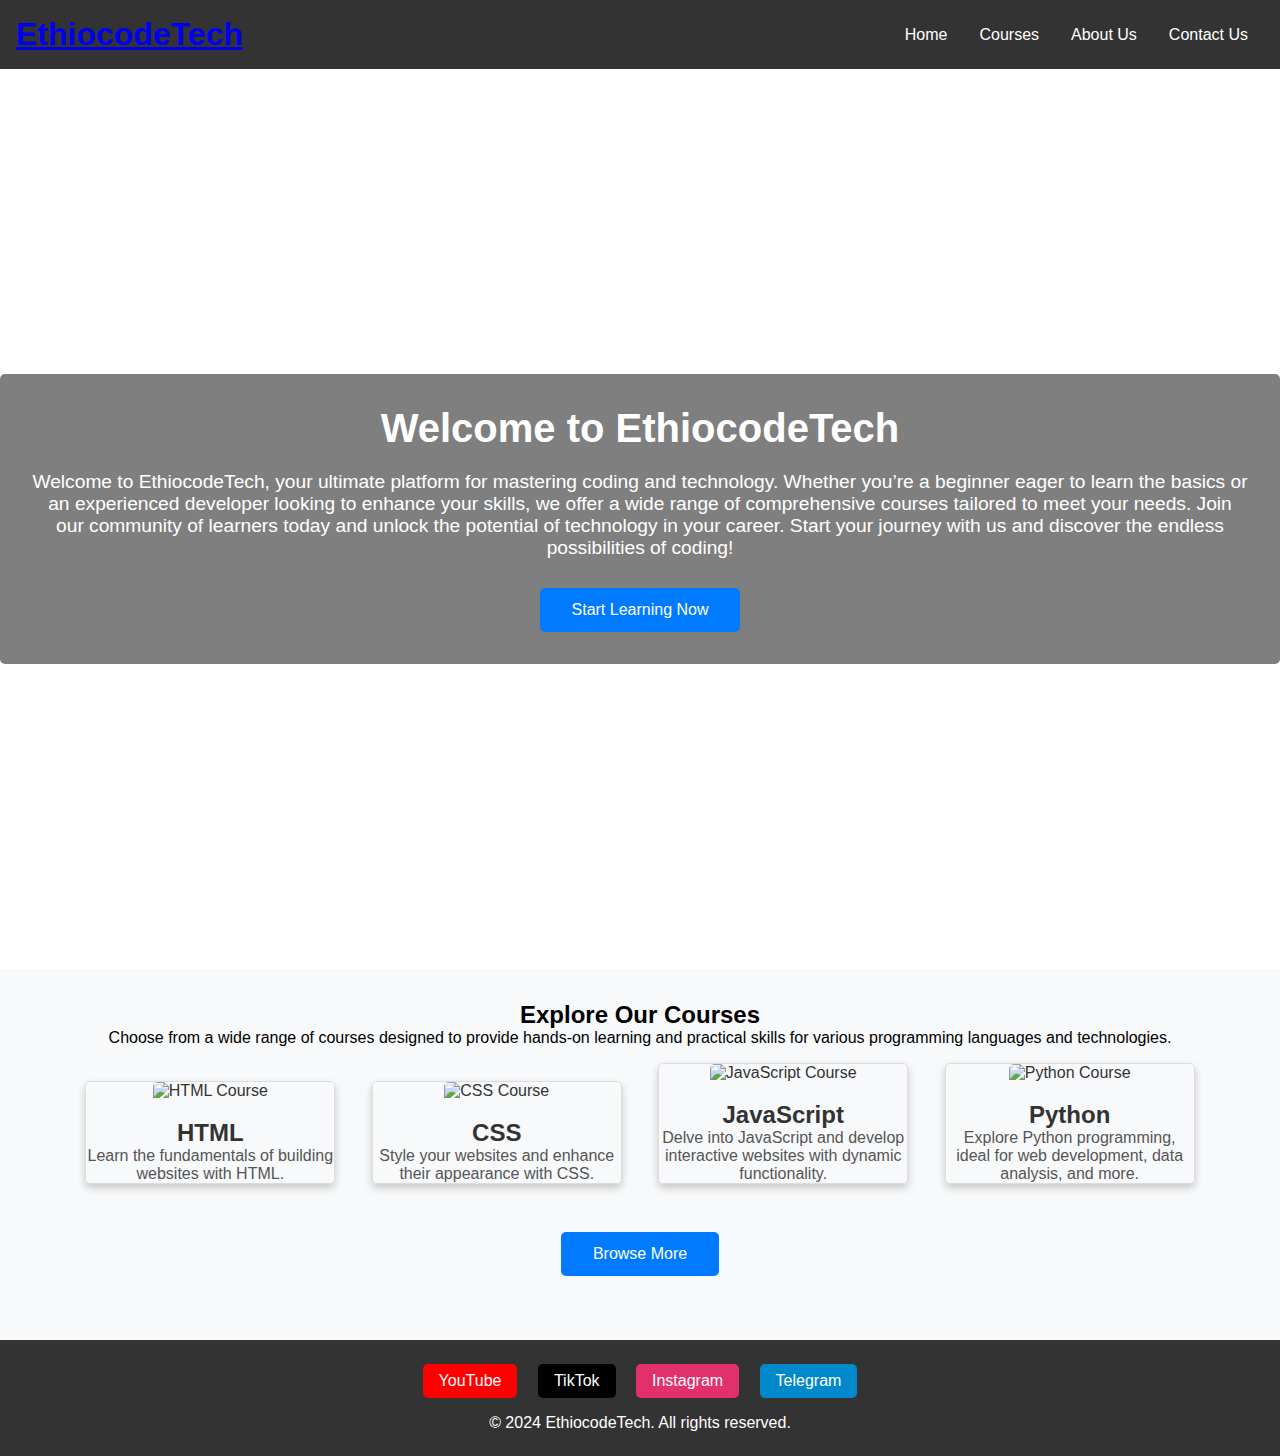
==== index.html @ 62a20788 "Add files via upload" ====
<!DOCTYPE html>
<html lang="en">
<head>
    <meta charset="UTF-8">
    <meta name="viewport" content="width=device-width, initial-scale=1.0">
    <title>Home | EthiocodeTech</title>
    <link rel="stylesheet" href="style.css">
</head>
<body>

    <!-- Navigation -->
    <header>
        <nav class="navbar">
            <h1 class="logo"><a href="index.html">EthiocodeTech</a></h1>
            <ul class="nav-menu">
                <li><a href="index.html">Home</a></li>
                <li class="dropdown">
                    <a href="courses.html">Courses</a>
                    <ul class="dropdown-content">
                        <li><a href="course-pages/html.html">HTML</a></li>
                        <li><a href="course-pages/css.html">CSS</a></li>
                        <li><a href="course-pages/javascript.html">JavaScript</a></li>
                        <li><a href="course-pages/python.html">Python</a></li>
                        <li><a href="course-pages/wordpress.html">WordPress</a></li>
                        <li><a href="course-pages/java.html">Java</a></li>
                        <li><a href="course-pages/cpp.html">C++</a></li>
                        <li><a href="course-pages/csharp.html">C#</a></li>
                        <li><a href="course-pages/php.html">PHP</a></li>
                        <li><a href="course-pages/mysql.html">MySQL</a></li>
                    </ul>
                </li>
                <li><a href="about.html">About Us</a></li>
                <li><a href="contact.html">Contact Us</a></li>
            </ul>
        </nav>
    </header>

    <!-- Main Content with Full-Width Background Image in Hero Section -->
    <main>
        <section id="home" class="hero-section">
            <div class="overlay">
                <h2>Welcome to EthiocodeTech</h2>
                <p>Welcome to EthiocodeTech, your ultimate platform for mastering coding and technology. Whether you’re a beginner eager to learn the basics or an experienced developer looking to enhance your skills, we offer a wide range of comprehensive courses tailored to meet your needs. Join our community of learners today and unlock the potential of technology in your career. Start your journey with us and discover the endless possibilities of coding!</p>
                <a href="#courses" class="cta-button">Start Learning Now</a>
            </div>
        </section>

        <section id="courses">
            <h2>Explore Our Courses</h2>
            <p>Choose from a wide range of courses designed to provide hands-on learning and practical skills for various programming languages and technologies.</p>
            
            <!-- Course Previews with Links to Individual Pages -->
            <div class="course-preview">
                <a href="course-pages/html.html">
                    <img src="C:\Users\Administrator\Desktop\webdev\html.png" alt="HTML Course">
                    <h3>HTML</h3>
                    <p>Learn the fundamentals of building websites with HTML.</p>
                </a>
            </div>
            <div class="course-preview">
                <a href="course-pages/css.html">
                    <img src="C:\Users\Administrator\Desktop\webdev\css.png" alt="CSS Course">
                    <h3>CSS</h3>
                    <p>Style your websites and enhance their appearance with CSS.</p>
                </a>
            </div>
            <div class="course-preview">
                <a href="course-pages/javascript.html">
                    <img src="C:\Users\Administrator\Desktop\webdev\html5-logo-devextreme-multi-purpose-controls-html-javascript-3.png" alt="JavaScript Course">
                    <h3>JavaScript</h3>
                    <p>Delve into JavaScript and develop interactive websites with dynamic functionality.</p>
                </a>
            </div>
            <div class="course-preview">
                <a href="course-pages/python.html">
                    <img src="C:\Users\Administrator\Desktop\webdev\R.png" alt="Python Course">
                    <h3>Python</h3>
                    <p>Explore Python programming, ideal for web development, data analysis, and more.</p>
                </a>
            </div>
            <div class="overlay2">
                <a href="courses.html" class="cta-button">Browse More</a>
            </div>
        </section>
    </main>

    <!-- Footer with Social Media Links -->
    <footer>
        <div class="social-media">
            <a href="https://www.youtube.com/@ethiocodetech/videos" target="_blank" class="social-icon youtube">YouTube</a>
            <a href="https://www.tiktok.com/@ela_biruk" target="_blank" class="social-icon tiktok">TikTok</a>
            <a href="https://instagram.com" target="_blank" class="social-icon instagram">Instagram</a>
            <a href="https://telegram.org" target="_blank" class="social-icon telegram">Telegram</a>
        </div>
        <p>&copy; 2024 EthiocodeTech. All rights reserved.</p>
    </footer>

</body>
</html>
---- style.css ----
/* Basic Reset */
* {
    margin: 0;
    padding: 0;
    box-sizing: border-box;
}

body {
    font-family: Arial, sans-serif;
}

/* Navbar */
.navbar {
    display: flex;
    justify-content: space-between;
    align-items: center;
    padding: 1em;
    background-color: #333;
    position: relative; /* Added to ensure dropdowns are positioned relative to the navbar */
}

.nav-menu {
    list-style: none;
    display: flex;
    position: relative; /* Added to contain the dropdown positioning */
}

.nav-menu a {
    color: white;
    text-decoration: none;
    padding: 0.5em 1em;
}

/* Dropdown Menu Styles */
.dropdown {
    position: relative; /* Ensure dropdown is positioned relative to its parent */
}

.dropdown-content {
    display: none;
    position: absolute;
    background-color: #444;
    list-style: none;
    z-index: 10; /* Added to ensure it appears above other elements */
    padding: 0; /* Added for spacing */
    margin-top: 0.5em; /* Space between dropdown and navbar */
}

.dropdown:hover .dropdown-content {
    display: block;
}

/* Additional dropdown item styling */
.dropdown-content li {
    border-bottom: 1px solid #555; /* Optional: Divider between items */
}

.dropdown-content a {
    padding: 0.5em 1em; /* Add padding for better click area */
    display: block; /* Make links fill their container */
}

.dropdown-content a:hover {
    background-color: #666; /* Highlight on hover */
}


/* Hero Section with Full-Width Background Image and Overlay */
.hero-section {
    position: relative;
    text-align: center;
    background-image: url('C:\\Users\\Administrator\\Desktop\\webdev\\image.jpg'); /* Updated image path */
    background-size: cover;
    background-position: center;
    color: white;
    height: 100vh;
    display: flex;
    align-items: center;
    justify-content: center;
}

.overlay {
    background-color: rgba(0, 0, 0, 0.5);
    padding: 2em;
    border-radius: 5px;
}

.overlay h2 {
    font-size: 2.5em;
    margin-bottom: 0.5em;
}

.overlay p {
    font-size: 1.2em;
    margin-bottom: 1.5em;
}

.cta-button {
    display: inline-block;
    padding: 0.8em 2em;
    background-color: #007bff;
    color: white;
    text-decoration: none;
    border-radius: 5px;
}

.cta-button:hover {
    background-color: #0056b3;
}

/* Courses Section */
#courses {
    padding: 2em;
    text-align: center;
    background-color: #f8f9fa;
}

.course-preview {
    display: inline-block;
    width: 250px;
    margin: 1em;
    text-align: center;
    border: 1px solid #ddd;
    border-radius: 5px;
    box-shadow: 0 4px 8px rgba(0, 0, 0, 0.2);
    transition: transform 0.3s, box-shadow 0.3s;
}

.course-preview a {
    color: #333;
    text-decoration: none;
}

.course-preview:hover {
    transform: scale(1.05);
    box-shadow: 0 8px 16px rgba(0, 0, 0, 0.3);
}

.course-preview img {
    width: 100%;
    height: 150px;
    border-top-left-radius: 5px;
    border-top-right-radius: 5px;
}

.course-preview h3 {
    margin-top: 0.8em;
    font-size: 1.5em;
}

.course-preview p {
    font-size: 1em;
    color: #555;
}

.overlay2 {
    padding: 2em;
    border-radius: 5px;
}

/* Footer */
footer {
    padding: 1.5em;
    text-align: center;
    background-color: #333;
    color: white;
}

.social-media {
    margin-bottom: 1em;
}

.social-icon {
    display: inline-block;
    margin: 0 0.5em;
    padding: 0.5em 1em;
    color: white;
    text-decoration: none;
    border-radius: 5px;
    transition: background-color 0.3s;
}

.social-icon:hover {
    opacity: 0.8;
}

/* Social Media Button Colors */
.youtube {
    background-color: #FF0000;
}

.tiktok {
    background-color: #000000;
}

.instagram {
    background-color: #E1306C;
}

.telegram {
    background-color: #0088cc;
}
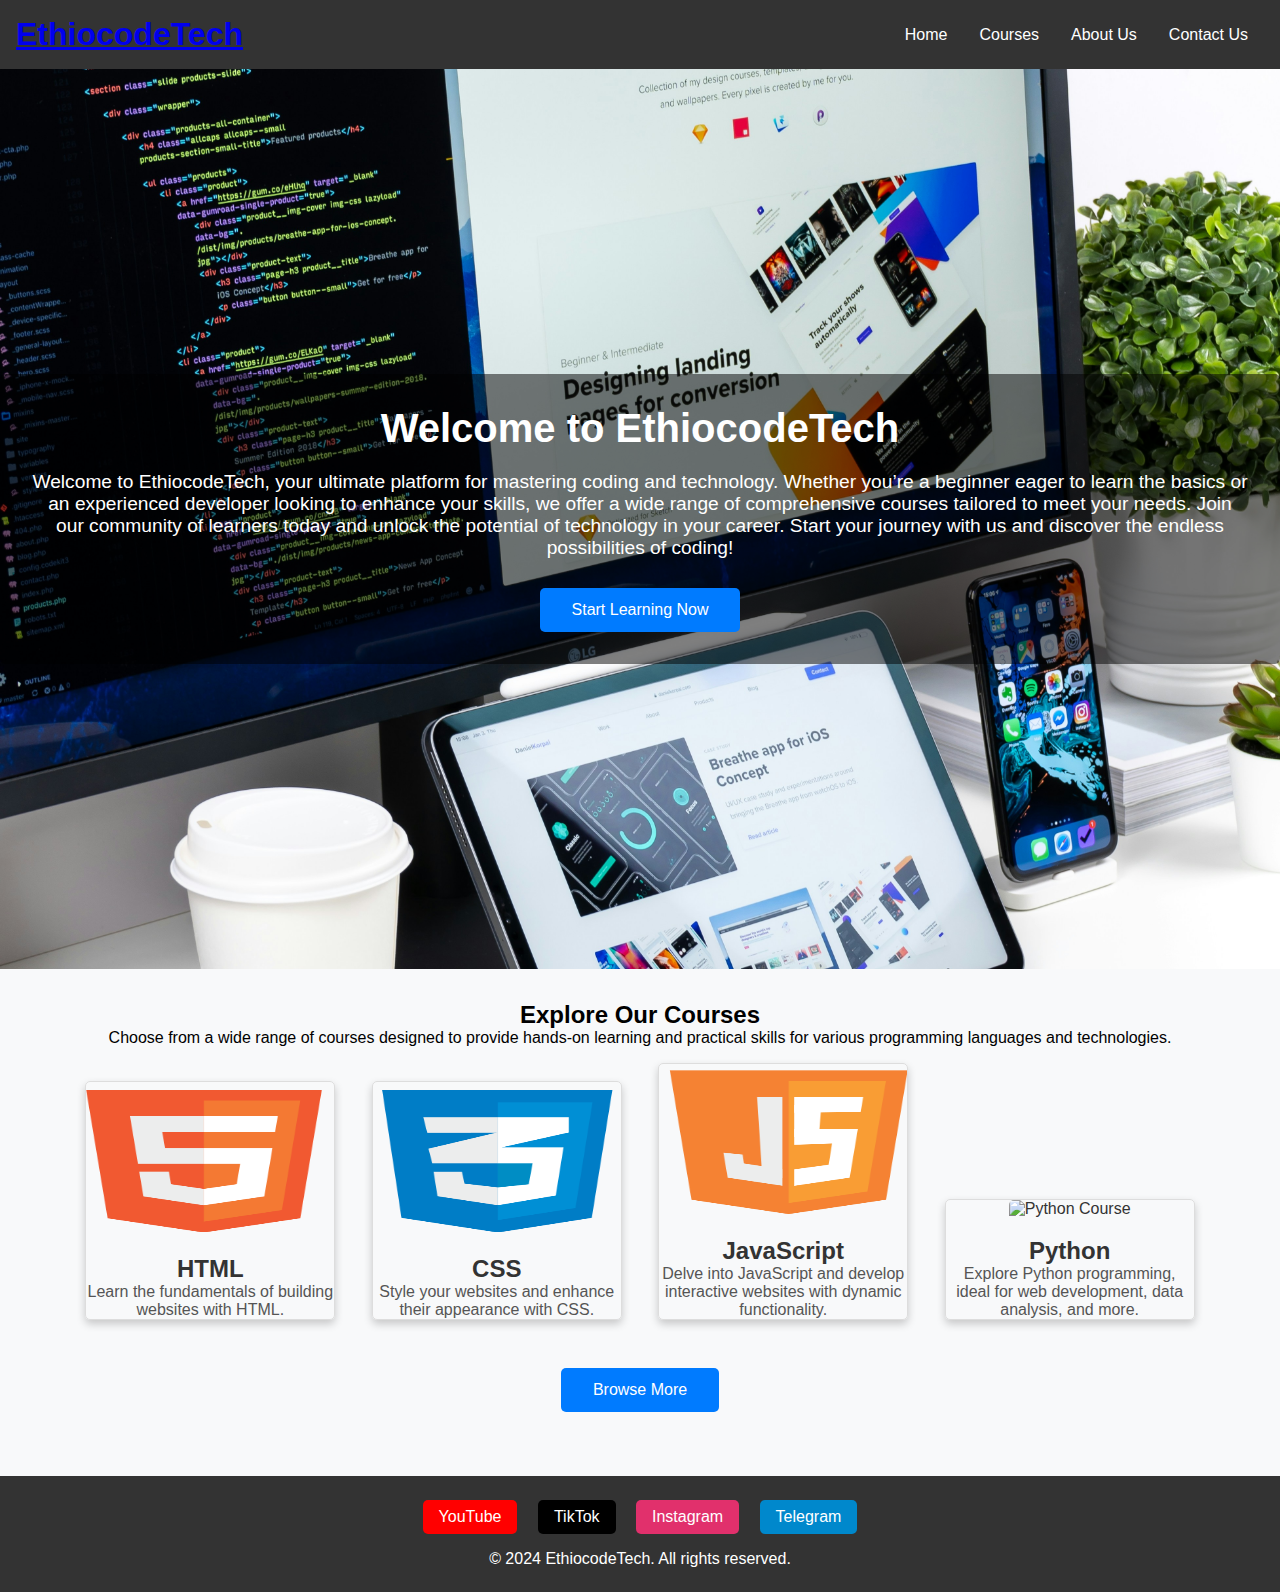
==== commit 76b33794: "index.html" ====
--- a/index.html
+++ b/index.html
@@ -52,28 +52,28 @@
             <!-- Course Previews with Links to Individual Pages -->
             <div class="course-preview">
                 <a href="course-pages/html.html">
-                    <img src="C:\Users\Administrator\Desktop\webdev\html.png" alt="HTML Course">
+                    <img src="html.png" alt="HTML Course">
                     <h3>HTML</h3>
                     <p>Learn the fundamentals of building websites with HTML.</p>
                 </a>
             </div>
             <div class="course-preview">
                 <a href="course-pages/css.html">
-                    <img src="C:\Users\Administrator\Desktop\webdev\css.png" alt="CSS Course">
+                    <img src="css.png" alt="CSS Course">
                     <h3>CSS</h3>
                     <p>Style your websites and enhance their appearance with CSS.</p>
                 </a>
             </div>
             <div class="course-preview">
                 <a href="course-pages/javascript.html">
-                    <img src="C:\Users\Administrator\Desktop\webdev\html5-logo-devextreme-multi-purpose-controls-html-javascript-3.png" alt="JavaScript Course">
+                    <img src="html5-logo-devextreme-multi-purpose-controls-html-javascript-3.png" alt="JavaScript Course">
                     <h3>JavaScript</h3>
                     <p>Delve into JavaScript and develop interactive websites with dynamic functionality.</p>
                 </a>
             </div>
             <div class="course-preview">
                 <a href="course-pages/python.html">
-                    <img src="C:\Users\Administrator\Desktop\webdev\R.png" alt="Python Course">
+                    <img src="course-pages/r.png" alt="Python Course">
                     <h3>Python</h3>
                     <p>Explore Python programming, ideal for web development, data analysis, and more.</p>
                 </a>
@@ -96,4 +96,4 @@
     </footer>
 
 </body>
-</html>
+</html> 
--- a/style.css
+++ b/style.css
@@ -69,7 +69,7 @@
 .hero-section {
     position: relative;
     text-align: center;
-    background-image: url('C:\\Users\\Administrator\\Desktop\\webdev\\image.jpg'); /* Updated image path */
+    background-image: url('image.jpg'); /* Updated image path */
     background-size: cover;
     background-position: center;
     color: white;
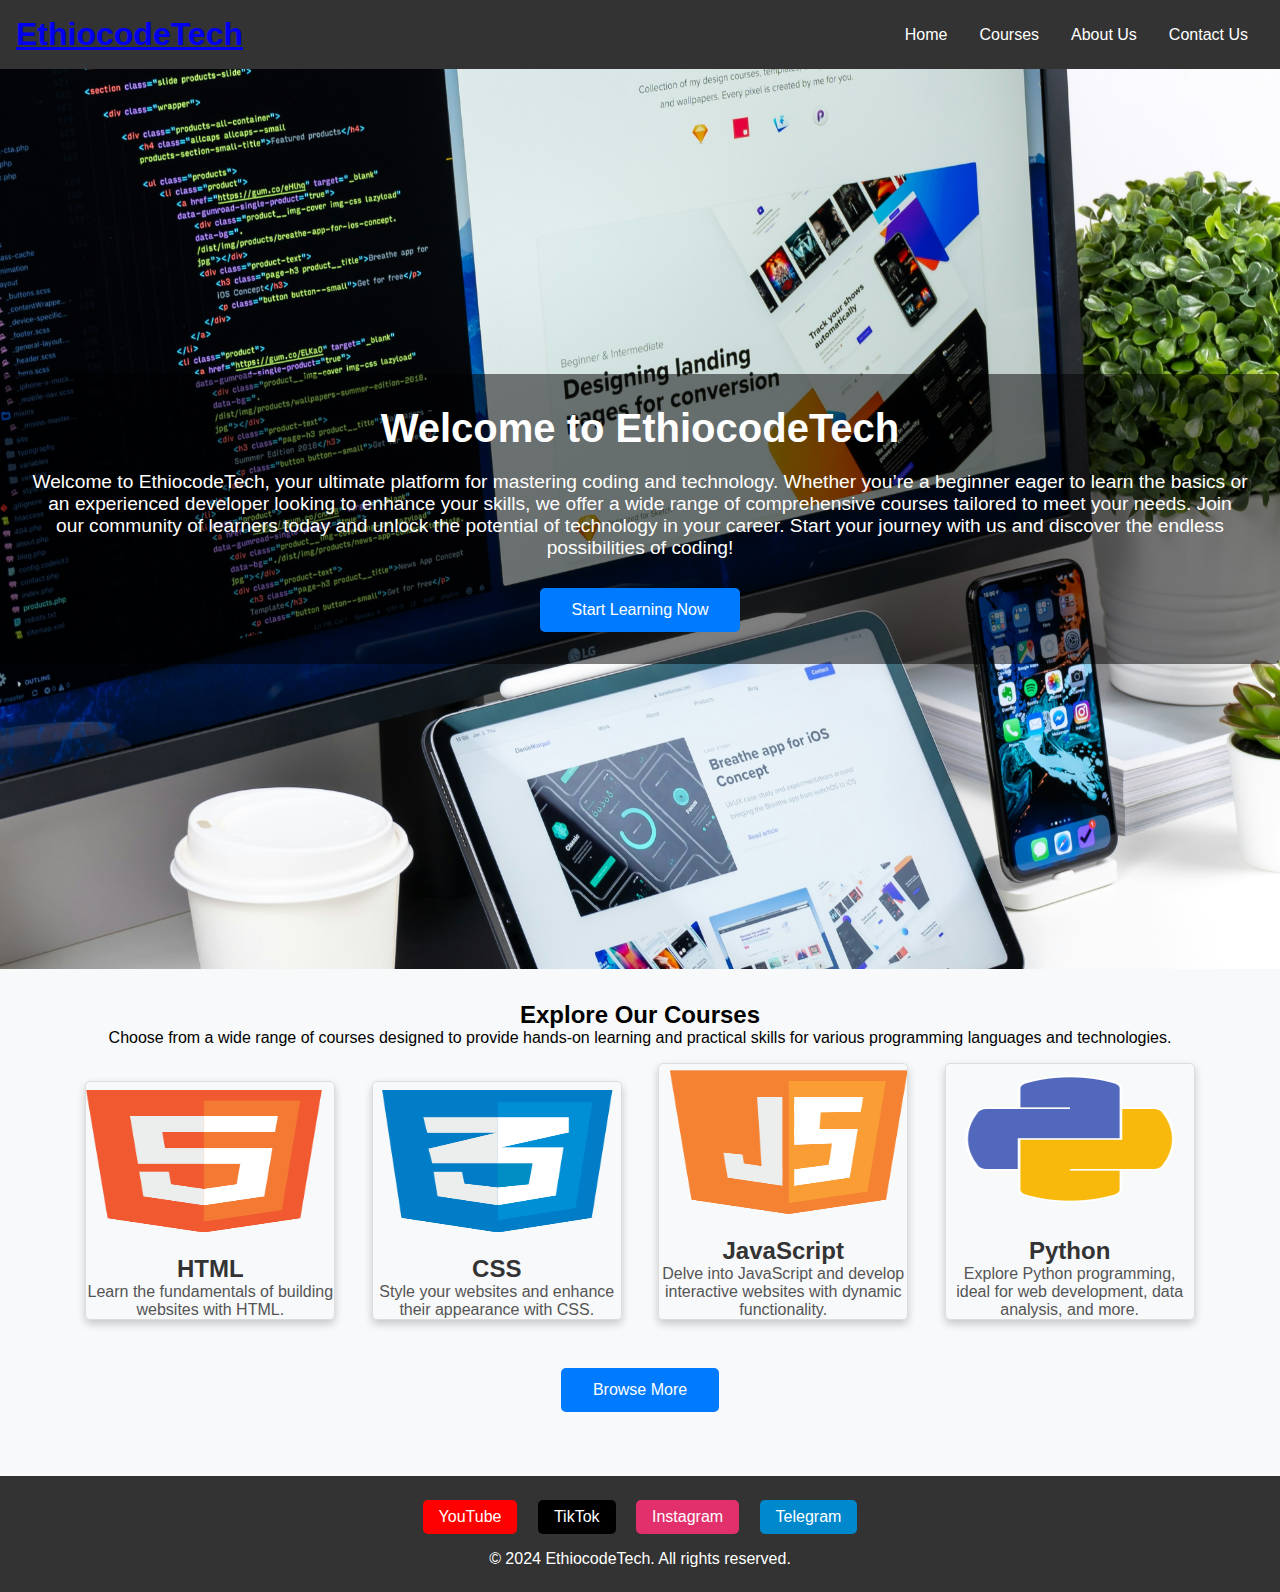
==== commit 2e91c88c: "index.html" ====
--- a/index.html
+++ b/index.html
@@ -73,7 +73,7 @@
             </div>
             <div class="course-preview">
                 <a href="course-pages/python.html">
-                    <img src="course-pages/r.png" alt="Python Course">
+                    <img src="R.png" alt="Python Course">
                     <h3>Python</h3>
                     <p>Explore Python programming, ideal for web development, data analysis, and more.</p>
                 </a>
